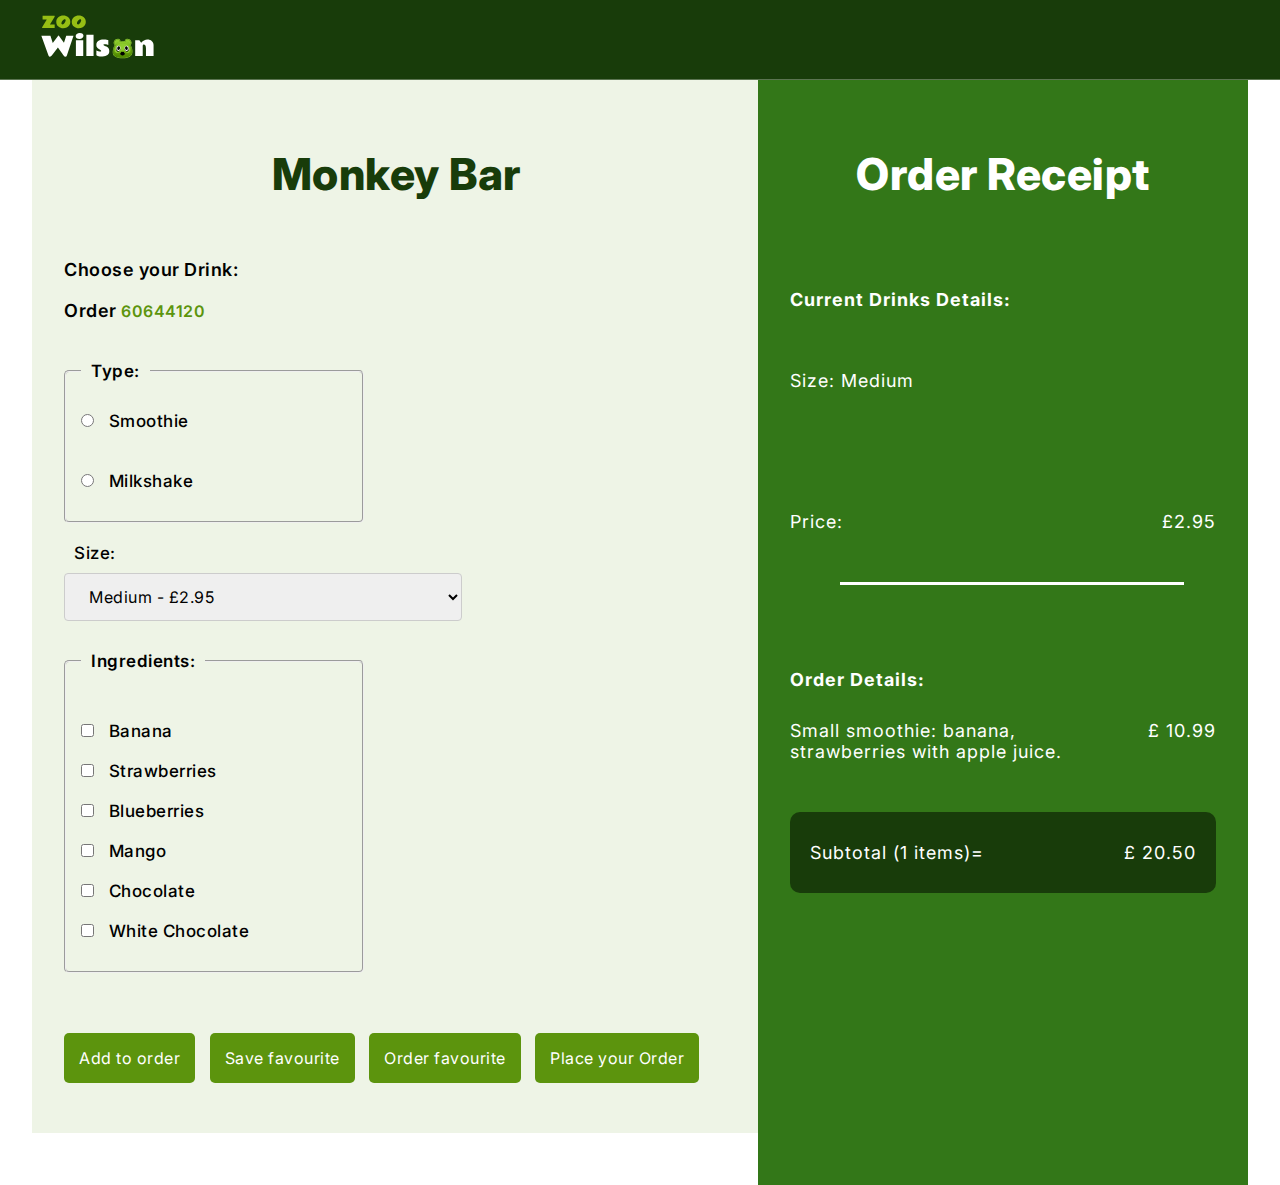
==== index.html @ 5777753d "changes" ====
<!DOCTYPE html>
<html lang="en">
<head>
    <meta charset="UTF-8">
    <meta http-equiv="X-UA-Compatible" content="IE=edge">
    <meta name="viewport" content="width=device-width, initial-scale=1.0">


    <!-- Primary Meta Tags -->
    <title>Monkey Bar | Single Web Application</title>
    <meta name="title" content="Monkey Bar | Single Web Application">
    <meta name="description" content="">

    <!-- Favicon -->
    <link rel="shortcut icon" type="image/png" href="./favicon.svg">

    <!-- Google Fonts -->
    <link rel="preconnect" href="https://fonts.googleapis.com">
    <link rel="preconnect" href="https://fonts.gstatic.com" crossorigin>
    <link href="https://fonts.googleapis.com/css2?family=Inter:wght@400;500;700&display=swap" rel="stylesheet">

    <!-- MAIN css -->
    <link rel="stylesheet" href="./css/style.css">

    <!-- HTML5 shiv and Respond.js support IE8 or Older for HTML5 elements and media queries -->
    <!--[if lt IE 9]>
	   <script src="https://oss.maxcdn.com/html5shiv/3.7.3/html5shiv.min.js"></script>
	   <script src="https://oss.maxcdn.com/respond/1.4.2/respond.min.js"></script>
    <![endif]-->

</head>
<body>
    <!-- Header-->
    <header id="m-header">
        <div class="container">
            <a href="index.html" class="logo" id="logo">
                <img src="./img/logo.svg" alt="Logo Wilson Zoo, designed by Rui Neto.">
            </a>
            <nav id="main-nav">
            </nav>
        </div>
    </header>

    <section class="monkey-bar">
        <div class="container">
            <section class="drink-selection">
                <h1>Monkey Bar</h1>
                <div class="inputs">
                    <p>Choose your Drink: </p>
                    <div class="main-form">
                        <form action="" method="get" id="myForm">
                            <p>Order <span id="idNumber">#</span></p> <!-- Give an id (automatic generated to a form)-->
                            <!-- Drink Type -->
                            <fieldset>
                                <legend>Type:</legend>
                                <p>
                                    <input type="radio" id="smoothie" name="drink" value="smoothie" required>
                                    <label for="smoothie">Smoothie</label>
                                </p>
                                <p>
                                    <input type="radio" id="milkshake" name="drink" value="milkshake">
                                    <label for="milkshake">Milkshake</label>
                                </p>
                                
                            </fieldset>
                            <!-- Size -->
                            <label for="size" required>Size:</label> <br/>
                            <select id="size" name="size">
                                <option value="small">Small - £2.45</option>
                                <option value="medium" selected>Medium - £2.95</option> <!-- defaul option -->
                                <option value="large">Large - £3.45</option>
                            </select>
                            <br/>
                            <!-- Ingredients -->
                                <fieldset>
                                    <legend>Ingredients:</legend>
                                    <p>
                                        <div class="form-group">
                                            <input type="checkbox" id="banana" name="ingredients" value="banana">
                                            <label for="banana">Banana</label> <br/>
                                            <input type="checkbox" id="strawberries" name="ingredients" value="strawberries">
                                            <label for="strawberries">Strawberries</label><br/>
                                            <input type="checkbox" id="blueberries" name="ingredients" value="blueberries">
                                            <label for="blueberries">Blueberries</label><br/>
                                            <input type="checkbox" id="mango" name="ingredients" value="mango">
                                            <label for="mango">Mango</label><br/>
                                            <input type="checkbox" id="chocolate" name="ingredients" value="chocolate">
                                            <label for="chocolate">Chocolate</label><br/>
                                            <input type="checkbox" id="white-chocolate" name="ingredients" value="white-chocolate">
                                            <label for="white-chocolate">White Chocolate</label>
                                        </div>
                                    </p>
                                </fieldset>
                                
                            <div id="juice-bases">
                                <!-- Bases for smoothie -->
                                <label for="base-smoothie">Juice Bases:</label> <br/>
                                <select id="base-smoothie" name="base-smoothie" required>
                                    <option value="orange">Orange Juice</option>
                                    <option value="apple" selected>Apple Juice</option> <!-- defaul option -->
                                </select>
                                <br/>
                            </div>
                            <!-- Bases for milkshake -->
                            <div id="milk-bases">
                                <label for="base-milkshake">Milk Bases:</label> <br/>
                                <select id="base-milkshake" name="base-milkshake" required>
                                    <option value="whole-milk">Whole Milk</option>
                                    <option value="semi-skimmed-milk" selected>Semi Skimmed Milk</option> <!-- defaul option -->
                                    <option value="coconut-milk">Coconut Milk</option>
                                    <option value="oat-milk">Oat Milk</option>
                                </select>
                            </div>
                            <br/>
                            <!-- Extra options for milkshake -->
                            <div id="extra-options">
                                <fieldset>
                                    <legend>Extra Options (£0.50 each):</legend>
                                    <input type="checkbox" id="chocolate-sprinkles" name="extra" value="chocolate-sprinkles">
                                    <label for="chocolate-sprinkles">Chocolate Sprinkles</label> <br/>
                                    <input type="checkbox" id="marshmallows" name="extra" value="marshmallows">
                                    <label for="marshmallows">Marshmallows</label> <br/>
                                    <input type="checkbox" id="cream" name="extra" value="cream">
                                    <label for="cream">Cream</label> <br/>
                                    <input type="checkbox" id="malt" name="extra" value="malt">
                                    <label for="malt">Malt</label> <br/>
                                </fieldset>
                            </div>
                            
                            <br/>
                            <div class="buttons">
                                <!-- Buttons -->
                                <input type="submit" value="Add to order" id="add-order" name="add-order">
                                <input type="submit" value="Save favourite" id="save-favourite" name="save-favourite">
                                <input type="submit" value="Order favourite" id="order-favourite" name="order-favourite">
                                <input id="place-order" type="submit" value="Place your Order"></input> <!-- Button to place the order (full details)-->
                            </div>
                            
                        </form>
                    </div>
                </div>
            </section>
            <section class="order-selection">
                <h2>Order Receipt</h2>
                <p class="b">Current Drinks Details: </p>
                <div class="output-area">
                    <!-- Each characterist about the drink selected -->
                    <p id="drink-type"></p>
                    <p id="drink-size"></p>
                    <p id="drink-ingredients"></p>
                    <p id="drink-base"></p>
                    <p id="drink-extra"></p>
                    <div class="current-price">
                        <p>Price: </p>
                        <p id="current-drink-price"></p> <!-- display current drink price -->
                    </div>
                    <img src="./img/line.png" alt="line">
                    <!-- Order Details -->
                    <div> 
                        <p class="b">Order Details: </p>
                        <div class="order-status">
                            <p id="order-details">Small smoothie: banana, strawberries with apple juice.</p> <!-- ordem 1 - item details -->
                            <p id="item-price">£ 10.99</p> <!-- ordem 1 - item price-->
                        </div>
                    </div>
                    <!-- Prices Details -->
                    <div class="prices">
                        <p>Subtotal (1 items)= </p><!-- display quantity of items added to order -->
                        <p id="subtotal-price">£ 20.50</p><!-- Display subtotal price -->
                    </div>
                    <div class="final-message">
                        <p id="final-message"></p> <!-- Display message from btnPlaceOrder -->
                    </div>
                </div>
            </section>
        </div>
    </section>

    
    <script language="JavaScript" type="text/javascript" src="./js/main.js"></script>
</body>
</html>
---- css/style.css ----
*{
    margin: 0;
    padding: 0;
    list-style: none;
    text-decoration: none;
    outline: none;
    box-sizing: border-box;
    font-family: 'Inter', sans-serif;
    font-size: 1.6rem;
    letter-spacing: 0.5px;
}
html,
body{
    font-size: 62.5%;
    overflow-x: hidden; /* no scroll barra lateral x eixo */
    scroll-behavior: smooth;
    @media screen and (max-width: 991px){
        font-size: 62.5%;
    }
}
img{
    max-width: 100%;
    max-height: 70rem;
    display: inline-block;
    overflow: hidden;
    transition: all 0.3s;
}
button{
    background-color: transparent;
    cursor: pointer;
}
a{
    cursor: pointer;
}
:root{
    --primary-color: #7BCC00;
    --secondary-color: #88B300;
    --text-dark: #183C0A;
    --brand-yellow: #FFC800;
    --text-light: #5c940d;
    --bg-light: rgba(92, 148, 13, 0.1);
    --white-blur: rgba(255, 255, 255, 0.1);
    --grey-600: #33303E;
    --grey-500: #4E4B59;
    --grey-400: #5F5C6B;
    --grey-300: #7A7786;
    --grey-200: #C6C5CE;
    --grey-100: #F1F0F5;
    --white: #FFFFFF;
}
.container{
    width: 100%;
    max-width: 124.6rem;
    padding: 0px 1.5rem;
    margin: 0 auto;
}

header{
    top: 0;
    left: 0;
    width: 100%;
    height: 8rem;
    position: relative;
    background-color: var(--text-dark);
    display: flex;
    z-index: 10000;
    transition: all 0.3s;
    border-bottom: 1px solid rgba(255, 255, 255, 0.29);
}
header .container{
    display: flex;
    flex-direction: row;
    align-items: center; /* vertical */
    justify-content: space-between; /* horizontal (only works with width on element father) */
}
header .container nav{
    display: flex;
    align-items: center;
}

/* ===  Drink Form === */
.monkey-bar{
    width: 100%;
}
 .monkey-bar .container{
    display: flex;
    flex-direction: row;
    justify-content: space-between;
    align-items: flex-start;
}
.monkey-bar .container .drink-selection{
    width: 100%;
    max-width: 76.8rem;
    background-color: var(--bg-light);
    padding: 7rem 3rem 5rem 3.2rem;
}
.monkey-bar .container .drink-selection h1{
    text-align: center;
    font-family: 'Inter', sans-serif;
    font-weight: 800;
    font-size: 44px;
    line-height: 112%;
    color: var(--text-dark);
    padding-bottom: 6rem;
}
.inputs p{
    padding-bottom: 2rem;
    font-weight: 600;
    font-size: 18px;
}
span{
    color: var(--text-light);
}
.inputs fieldset{
    padding: 10px;
    width: 100%;
    max-width: 300px;
    border-radius: 5px;
    padding-left: 15px;
}
.inputs fieldset legend{
    font-weight: 600;
    font-size: 17px;
}
.inputs fieldset label{
    padding-left: 10px;
}


input[type=text], select, option {
    width: 60%;
    padding: 12px 20px;
    margin: 10px 0;
    display: inline-block;
    border: 1px solid #ccc;
    border-radius: 4px;
    box-sizing: border-box;
    cursor: pointer;
}
fieldset{
    margin-top: 20px;
    letter-spacing: 1px;
}
legend{
    padding: 0px 10px;
}
label{
    display: inline-block;
    font-weight: 500;
    margin-top: 20px;
    cursor: pointer;
    font-size: 17px; 
    padding-left: 10px;
}
div .buttons input{
    padding: 15px;
    margin-top: 20px;
    margin-right: 10px;
    background-color: var(--text-light);
    border: none;
    border-radius: 5px;
    text-decoration: none;
    color: white;
    transition: all 0.3s;
    cursor: pointer;
}
div .buttons input:hover{
    background-color: var(--text-dark);
}
.monkey-bar .container .order-selection{
    width: 100%;
    max-width: 49rem;
    background-color: #1e6900e7;
    padding: 7rem 3.2rem 10rem 3.2rem;
    height: 110.5rem;
}
.monkey-bar .container .order-selection{
    color: white;
    font-weight: 400;
    letter-spacing: 1px;
}
.monkey-bar .container .order-selection h2{
    text-align: center;
    font-family: 'Inter', sans-serif;
    font-weight: 800;
    font-size: 44px;
    line-height: 112%;
    color: white;
    padding-bottom: 6rem;
}
.monkey-bar .container .order-selection p{
    font-size: 18px;
    font-weight: 400;
    font-family: 'Inter', sans-serif;
    padding-top: 30px;
    letter-spacing: 1px;
}
.current-price{
    display: flex;
    flex-direction: row;
    align-items: flex-start;
    justify-content: space-between;
}
.b{
    font-weight: 700 !important;
}
.output-area img{
    padding-left: 50px;
    padding-top: 50px;
    padding-bottom: 50px;
}
.output-area .order-status{
    display: flex;
    align-items: flex-start;
    justify-content: space-between;
}
.output-area .order-status p#order-details{
    width: 100%;
    max-width: 70%;
}
.prices{
    background-color:#183C0A;
    padding: 0;
    margin-top: 50px;
    border-radius: 10px;
    padding: 0px 20px 30px 20px;
    display: flex;
    justify-content: space-between;
}
.place-order{
    margin-top: 30px;
    display: flex;
    align-items: center;
    justify-content: center;
}
.place-order button{
    background-color: white;
    padding: 20px 40px 20px 40px;
    border-radius: 5px;
    color: #183C0A;
    font-weight: 600;
    transition: all 0.3s;
}
.place-order button:hover{
    background-color: rgba(255, 255, 255, 0.836);
}
.final-message{
    margin-top: 20px;
    text-align: center;
    display: flex;
    align-items: center;
    justify-content: center;
    padding: 0px 20px;
}
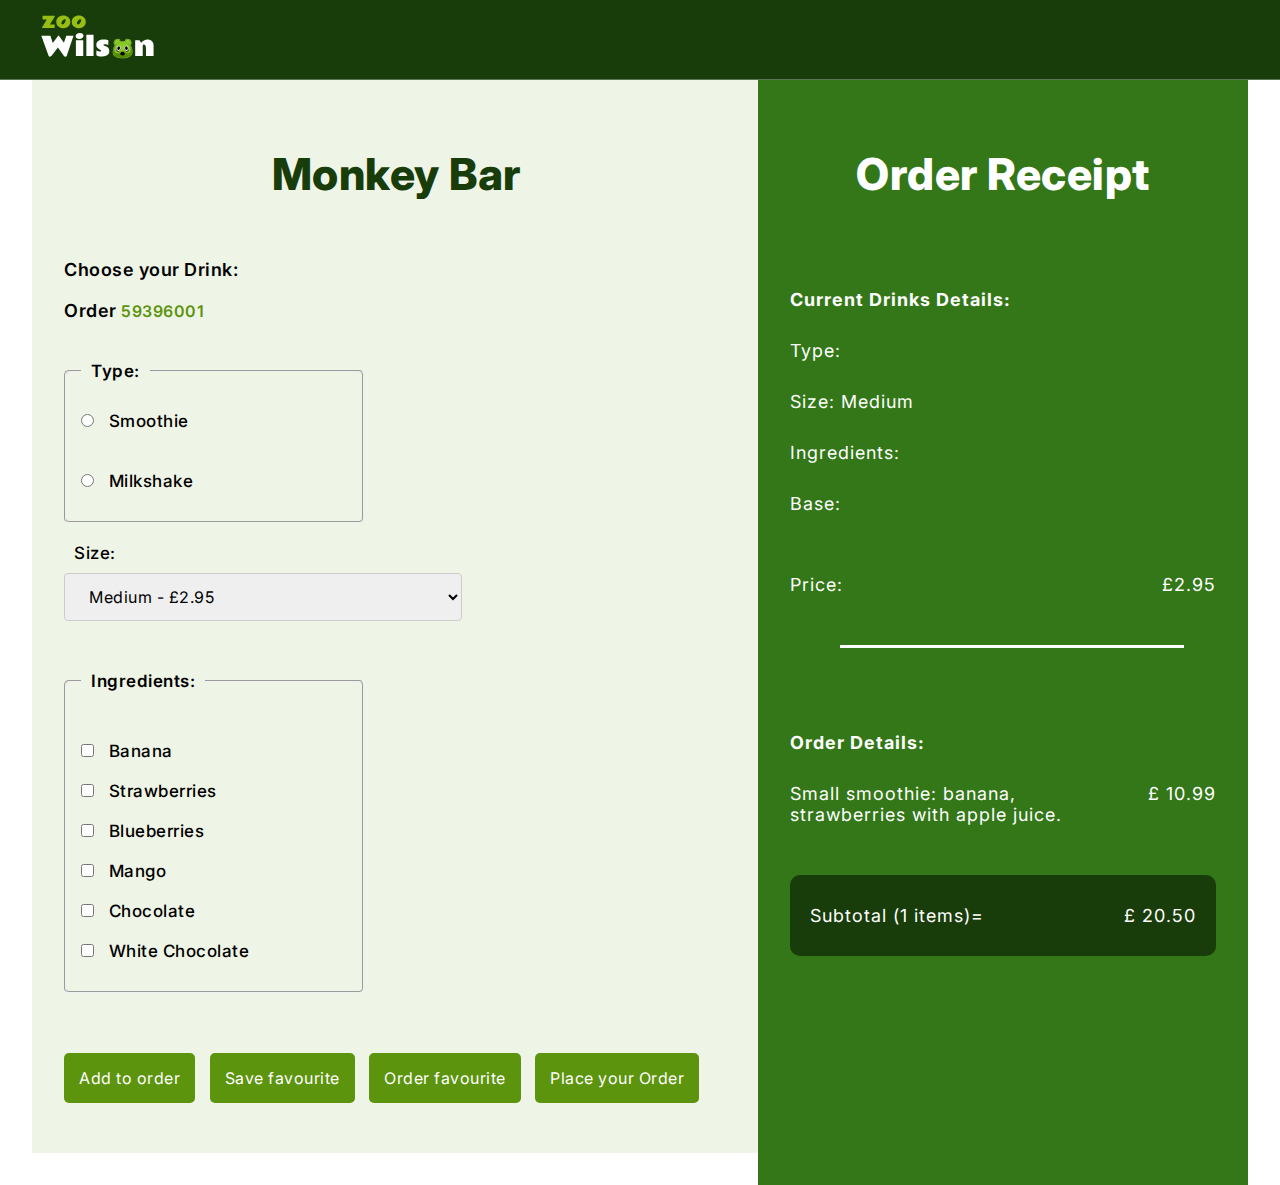
==== commit 106727d6: "structure changes" ====
--- a/index.html
+++ b/index.html
@@ -61,7 +61,6 @@
                                     <input type="radio" id="milkshake" name="drink" value="milkshake">
                                     <label for="milkshake">Milkshake</label>
                                 </p>
-                                
                             </fieldset>
                             <!-- Size -->
                             <label for="size" required>Size:</label> <br/>
@@ -71,27 +70,7 @@
                                 <option value="large">Large - £3.45</option>
                             </select>
                             <br/>
-                            <!-- Ingredients -->
-                                <fieldset>
-                                    <legend>Ingredients:</legend>
-                                    <p>
-                                        <div class="form-group">
-                                            <input type="checkbox" id="banana" name="ingredients" value="banana">
-                                            <label for="banana">Banana</label> <br/>
-                                            <input type="checkbox" id="strawberries" name="ingredients" value="strawberries">
-                                            <label for="strawberries">Strawberries</label><br/>
-                                            <input type="checkbox" id="blueberries" name="ingredients" value="blueberries">
-                                            <label for="blueberries">Blueberries</label><br/>
-                                            <input type="checkbox" id="mango" name="ingredients" value="mango">
-                                            <label for="mango">Mango</label><br/>
-                                            <input type="checkbox" id="chocolate" name="ingredients" value="chocolate">
-                                            <label for="chocolate">Chocolate</label><br/>
-                                            <input type="checkbox" id="white-chocolate" name="ingredients" value="white-chocolate">
-                                            <label for="white-chocolate">White Chocolate</label>
-                                        </div>
-                                    </p>
-                                </fieldset>
-                                
+                            <!-- Juice Bases-->
                             <div id="juice-bases">
                                 <!-- Bases for smoothie -->
                                 <label for="base-smoothie">Juice Bases:</label> <br/>
@@ -112,6 +91,27 @@
                                 </select>
                             </div>
                             <br/>
+                            <!-- Ingredients -->
+                            <fieldset>
+                                    <legend>Ingredients:</legend>
+                                    <p>
+                                        <div class="form-group">
+                                            <input type="checkbox" id="banana" name="ingredients" value="banana">
+                                            <label for="banana">Banana</label> <br/>
+                                            <input type="checkbox" id="strawberries" name="ingredients" value="strawberries">
+                                            <label for="strawberries">Strawberries</label><br/>
+                                            <input type="checkbox" id="blueberries" name="ingredients" value="blueberries">
+                                            <label for="blueberries">Blueberries</label><br/>
+                                            <input type="checkbox" id="mango" name="ingredients" value="mango">
+                                            <label for="mango">Mango</label><br/>
+                                            <input type="checkbox" id="chocolate" name="ingredients" value="chocolate">
+                                            <label for="chocolate">Chocolate</label><br/>
+                                            <input type="checkbox" id="white-chocolate" name="ingredients" value="white-chocolate">
+                                            <label for="white-chocolate">White Chocolate</label>
+                                        </div>
+                                    </p>
+                            </fieldset>
+                            <br/>
                             <!-- Extra options for milkshake -->
                             <div id="extra-options">
                                 <fieldset>
@@ -130,10 +130,10 @@
                             <br/>
                             <div class="buttons">
                                 <!-- Buttons -->
-                                <input type="submit" value="Add to order" id="add-order" name="add-order">
-                                <input type="submit" value="Save favourite" id="save-favourite" name="save-favourite">
-                                <input type="submit" value="Order favourite" id="order-favourite" name="order-favourite">
-                                <input id="place-order" type="submit" value="Place your Order"></input> <!-- Button to place the order (full details)-->
+                                <button type="submit" id="add-order" name="add-order">Add to order</button>
+                                <button type="submit" id="save-favourite" name="save-favourite">Save favourite</button>
+                                <button type="submit" id="order-favourite" name="order-favourite">Order favourite</button>
+                                <button type="submit" id="place-order"  name="place-order">Place your Order</button>
                             </div>
                             
                         </form>
@@ -155,7 +155,7 @@
                         <p id="current-drink-price"></p> <!-- display current drink price -->
                     </div>
                     <img src="./img/line.png" alt="line">
-                    <!-- Order Details -->
+                    <!-- *** Order Details *** -->
                     <div> 
                         <p class="b">Order Details: </p>
                         <div class="order-status">
--- a/css/style.css
+++ b/css/style.css
@@ -25,10 +25,7 @@
     overflow: hidden;
     transition: all 0.3s;
 }
-button{
-    background-color: transparent;
-    cursor: pointer;
-}
+
 a{
     cursor: pointer;
 }
@@ -54,7 +51,6 @@
     padding: 0px 1.5rem;
     margin: 0 auto;
 }
-
 header{
     top: 0;
     left: 0;
@@ -125,7 +121,6 @@
 .inputs fieldset label{
     padding-left: 10px;
 }
-
 
 input[type=text], select, option {
     width: 60%;
@@ -152,7 +147,7 @@
     font-size: 17px; 
     padding-left: 10px;
 }
-div .buttons input{
+div .buttons button{
     padding: 15px;
     margin-top: 20px;
     margin-right: 10px;
@@ -164,8 +159,12 @@
     transition: all 0.3s;
     cursor: pointer;
 }
-div .buttons input:hover{
+div .buttons button:hover{
     background-color: var(--text-dark);
+}
+button:disabled{
+    cursor: not-allowed !important;
+    opacity: 0.3;
 }
 .monkey-bar .container .order-selection{
     width: 100%;
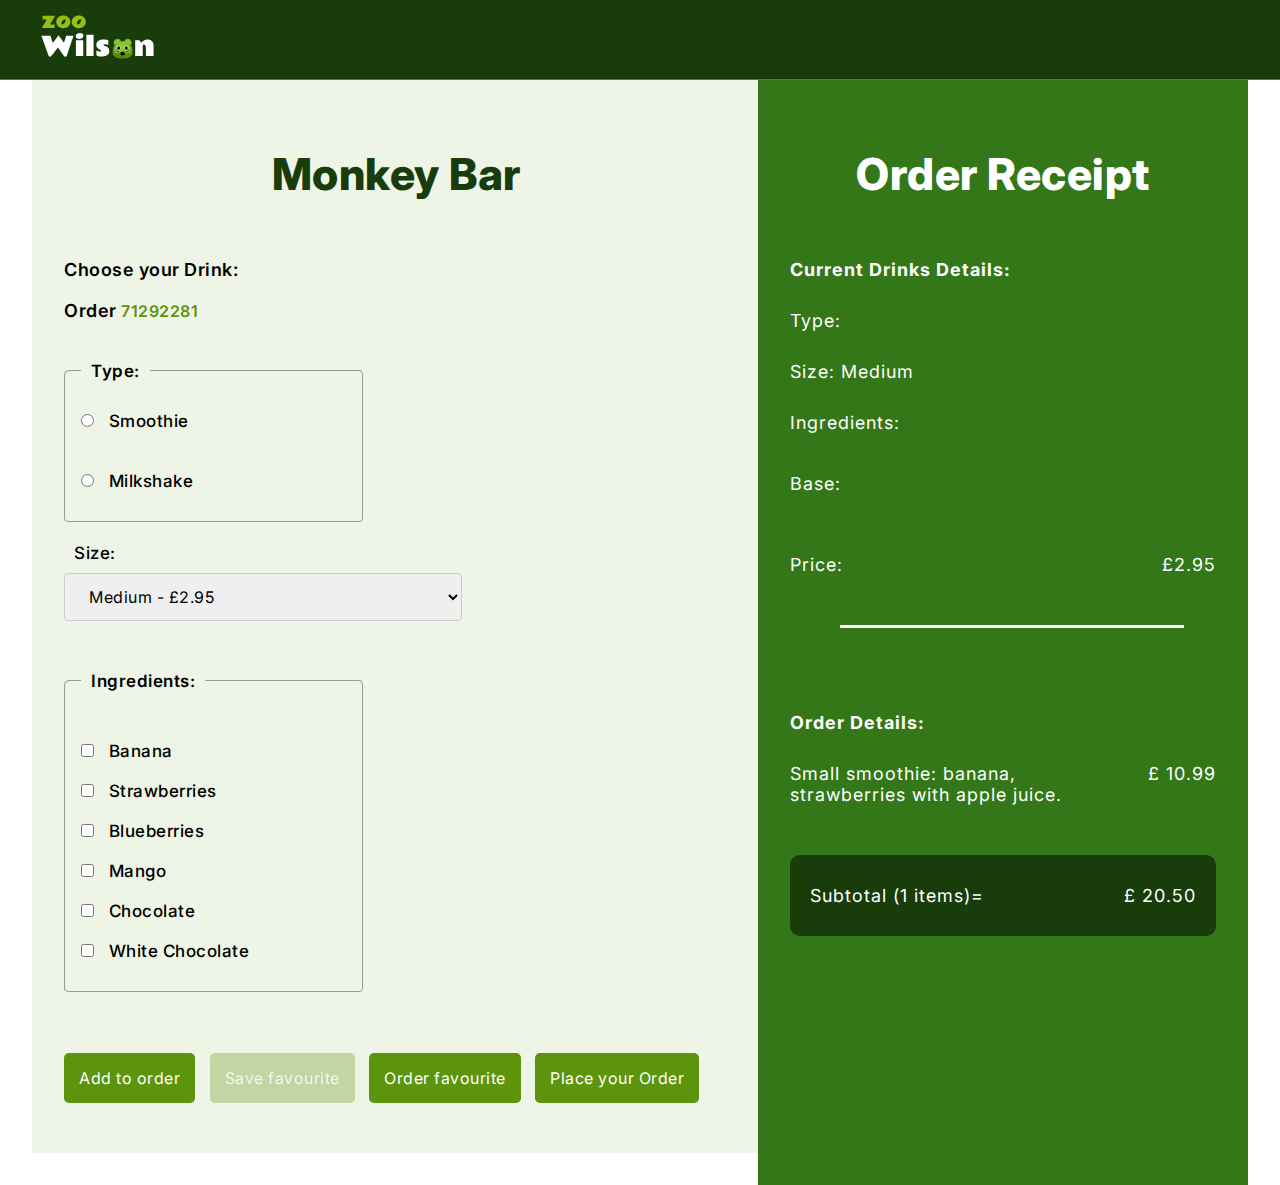
==== commit dcc54e58: "check ingredients done" ====
--- a/index.html
+++ b/index.html
@@ -48,7 +48,7 @@
                 <div class="inputs">
                     <p>Choose your Drink: </p>
                     <div class="main-form">
-                        <form action="" method="get" id="myForm">
+                        <form action="" id="myForm">
                             <p>Order <span id="idNumber">#</span></p> <!-- Give an id (automatic generated to a form)-->
                             <!-- Drink Type -->
                             <fieldset>
@@ -96,18 +96,32 @@
                                     <legend>Ingredients:</legend>
                                     <p>
                                         <div class="form-group">
-                                            <input type="checkbox" id="banana" name="ingredients" value="banana">
-                                            <label for="banana">Banana</label> <br/>
-                                            <input type="checkbox" id="strawberries" name="ingredients" value="strawberries">
-                                            <label for="strawberries">Strawberries</label><br/>
-                                            <input type="checkbox" id="blueberries" name="ingredients" value="blueberries">
-                                            <label for="blueberries">Blueberries</label><br/>
-                                            <input type="checkbox" id="mango" name="ingredients" value="mango">
-                                            <label for="mango">Mango</label><br/>
-                                            <input type="checkbox" id="chocolate" name="ingredients" value="chocolate">
-                                            <label for="chocolate">Chocolate</label><br/>
-                                            <input type="checkbox" id="white-chocolate" name="ingredients" value="white-chocolate">
-                                            <label for="white-chocolate">White Chocolate</label>
+                                            <ul>
+                                                <li>
+                                                    <input type="checkbox" id="banana" name="ingredients" value="banana">
+                                                    <label for="banana">Banana</label> <br/>
+                                                </li>
+                                                <li>
+                                                    <input type="checkbox" id="strawberries" name="ingredients" value="strawberries">
+                                                    <label for="strawberries">Strawberries</label><br/>
+                                                </li>
+                                                <li>
+                                                    <input type="checkbox" id="blueberries" name="ingredients" value="blueberries">
+                                                    <label for="blueberries">Blueberries</label><br/>
+                                                </li>
+                                                <li>
+                                                    <input type="checkbox" id="mango" name="ingredients" value="mango">
+                                                    <label for="mango">Mango</label><br/>
+                                                </li>
+                                                <li>
+                                                    <input type="checkbox" id="chocolate" name="ingredients" value="chocolate">
+                                                    <label for="chocolate">Chocolate</label><br/>
+                                                </li>
+                                                <li>
+                                                    <input type="checkbox" id="white-chocolate" name="ingredients" value="white-chocolate">
+                                                    <label for="white-chocolate">White Chocolate</label>
+                                                </li>
+                                            </ul>
                                         </div>
                                     </p>
                             </fieldset>
@@ -147,7 +161,8 @@
                     <!-- Each characterist about the drink selected -->
                     <p id="drink-type"></p>
                     <p id="drink-size"></p>
-                    <p id="drink-ingredients"></p>
+                    <p id="ingriedients-title">Ingredients: </p>
+                    <p id="drink-ingredients" style="padding-top: 10px;"></p>
                     <p id="drink-base"></p>
                     <p id="drink-extra"></p>
                     <div class="current-price">
--- a/css/style.css
+++ b/css/style.css
@@ -185,7 +185,7 @@
     font-size: 44px;
     line-height: 112%;
     color: white;
-    padding-bottom: 6rem;
+    padding-bottom: 3rem;
 }
 .monkey-bar .container .order-selection p{
     font-size: 18px;
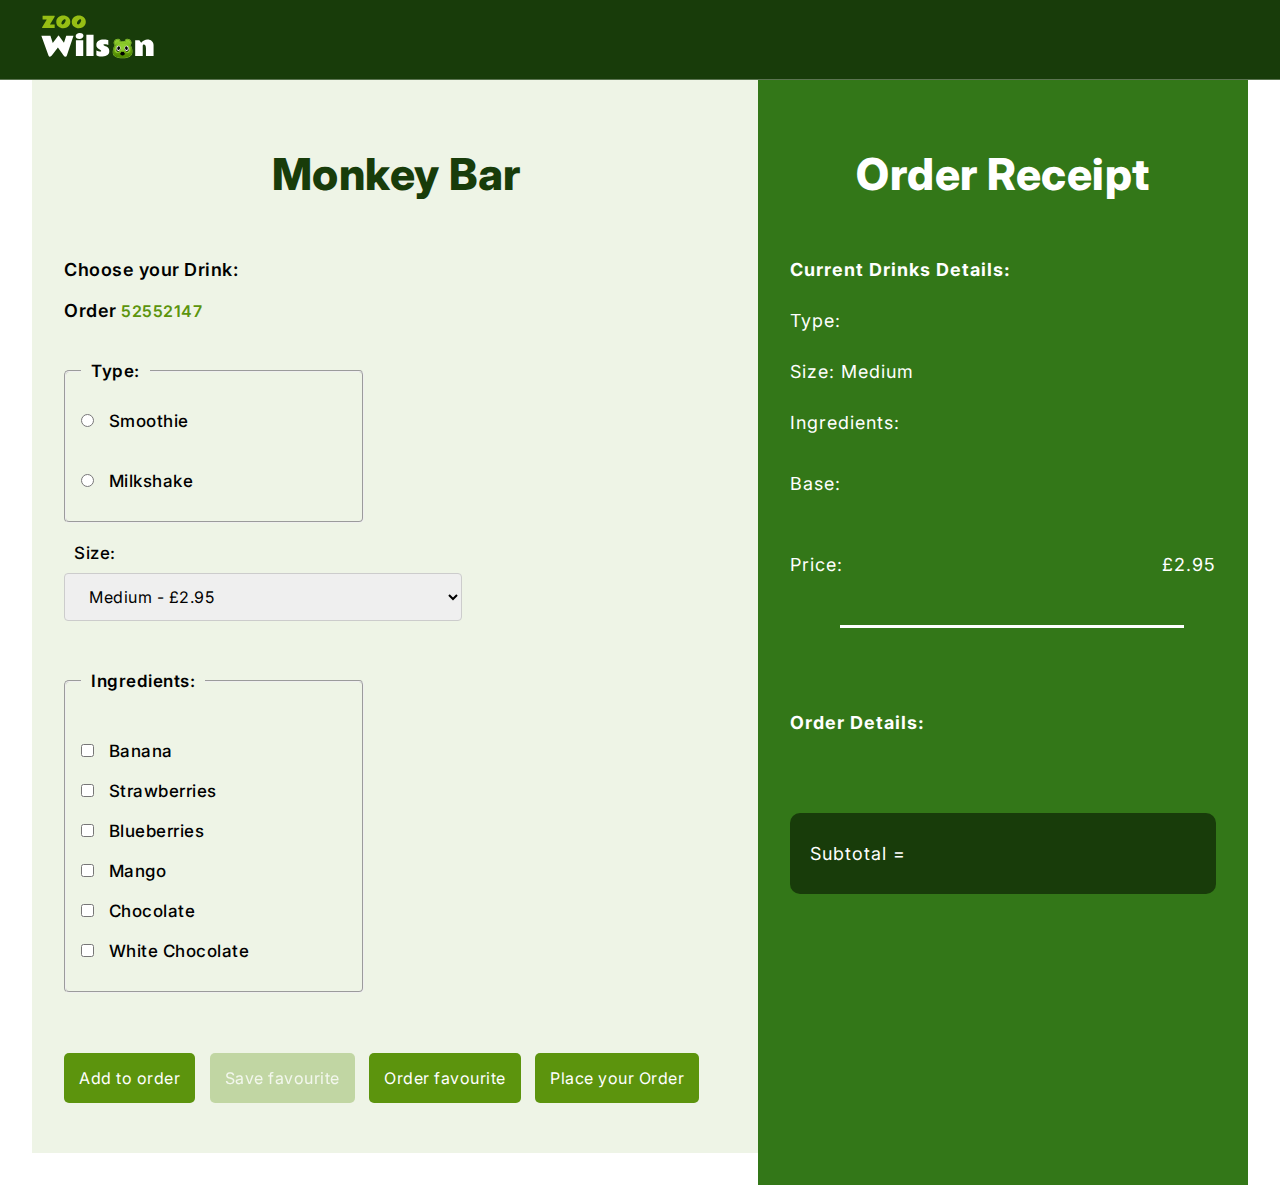
==== commit c8b24645: "final changes" ====
--- a/index.html
+++ b/index.html
@@ -98,27 +98,27 @@
                                         <div class="form-group">
                                             <ul>
                                                 <li>
-                                                    <input type="checkbox" id="banana" name="ingredients" value="banana">
+                                                    <input type="checkbox" id="banana" name="ingredients" value="Banana">
                                                     <label for="banana">Banana</label> <br/>
                                                 </li>
                                                 <li>
-                                                    <input type="checkbox" id="strawberries" name="ingredients" value="strawberries">
+                                                    <input type="checkbox" id="strawberries" name="ingredients" value="Strawberries">
                                                     <label for="strawberries">Strawberries</label><br/>
                                                 </li>
                                                 <li>
-                                                    <input type="checkbox" id="blueberries" name="ingredients" value="blueberries">
+                                                    <input type="checkbox" id="blueberries" name="ingredients" value="Blueberries">
                                                     <label for="blueberries">Blueberries</label><br/>
                                                 </li>
                                                 <li>
-                                                    <input type="checkbox" id="mango" name="ingredients" value="mango">
+                                                    <input type="checkbox" id="mango" name="ingredients" value="Mango">
                                                     <label for="mango">Mango</label><br/>
                                                 </li>
                                                 <li>
-                                                    <input type="checkbox" id="chocolate" name="ingredients" value="chocolate">
+                                                    <input type="checkbox" id="chocolate" name="ingredients" value="Chocolate">
                                                     <label for="chocolate">Chocolate</label><br/>
                                                 </li>
                                                 <li>
-                                                    <input type="checkbox" id="white-chocolate" name="ingredients" value="white-chocolate">
+                                                    <input type="checkbox" id="white-chocolate" name="ingredients" value="White-chocolate">
                                                     <label for="white-chocolate">White Chocolate</label>
                                                 </li>
                                             </ul>
@@ -162,7 +162,9 @@
                     <p id="drink-type"></p>
                     <p id="drink-size"></p>
                     <p id="ingriedients-title">Ingredients: </p>
-                    <p id="drink-ingredients" style="padding-top: 10px;"></p>
+                    <p id="drink-ingredients" style="padding-top: 10px;">
+                    
+                    </p>
                     <p id="drink-base"></p>
                     <p id="drink-extra"></p>
                     <div class="current-price">
@@ -174,14 +176,14 @@
                     <div> 
                         <p class="b">Order Details: </p>
                         <div class="order-status">
-                            <p id="order-details">Small smoothie: banana, strawberries with apple juice.</p> <!-- ordem 1 - item details -->
-                            <p id="item-price">£ 10.99</p> <!-- ordem 1 - item price-->
+                            <p id="order-details"></p> <!-- ordem 1 - item details -->
+                            <p id="item-price"></p> <!-- ordem 1 - item price-->
                         </div>
                     </div>
                     <!-- Prices Details -->
                     <div class="prices">
-                        <p>Subtotal (1 items)= </p><!-- display quantity of items added to order -->
-                        <p id="subtotal-price">£ 20.50</p><!-- Display subtotal price -->
+                        <p>Subtotal = </p><!-- display quantity of items added to order -->
+                        <p id="subtotal-price"></p><!-- Display subtotal price -->
                     </div>
                     <div class="final-message">
                         <p id="final-message"></p> <!-- Display message from btnPlaceOrder -->
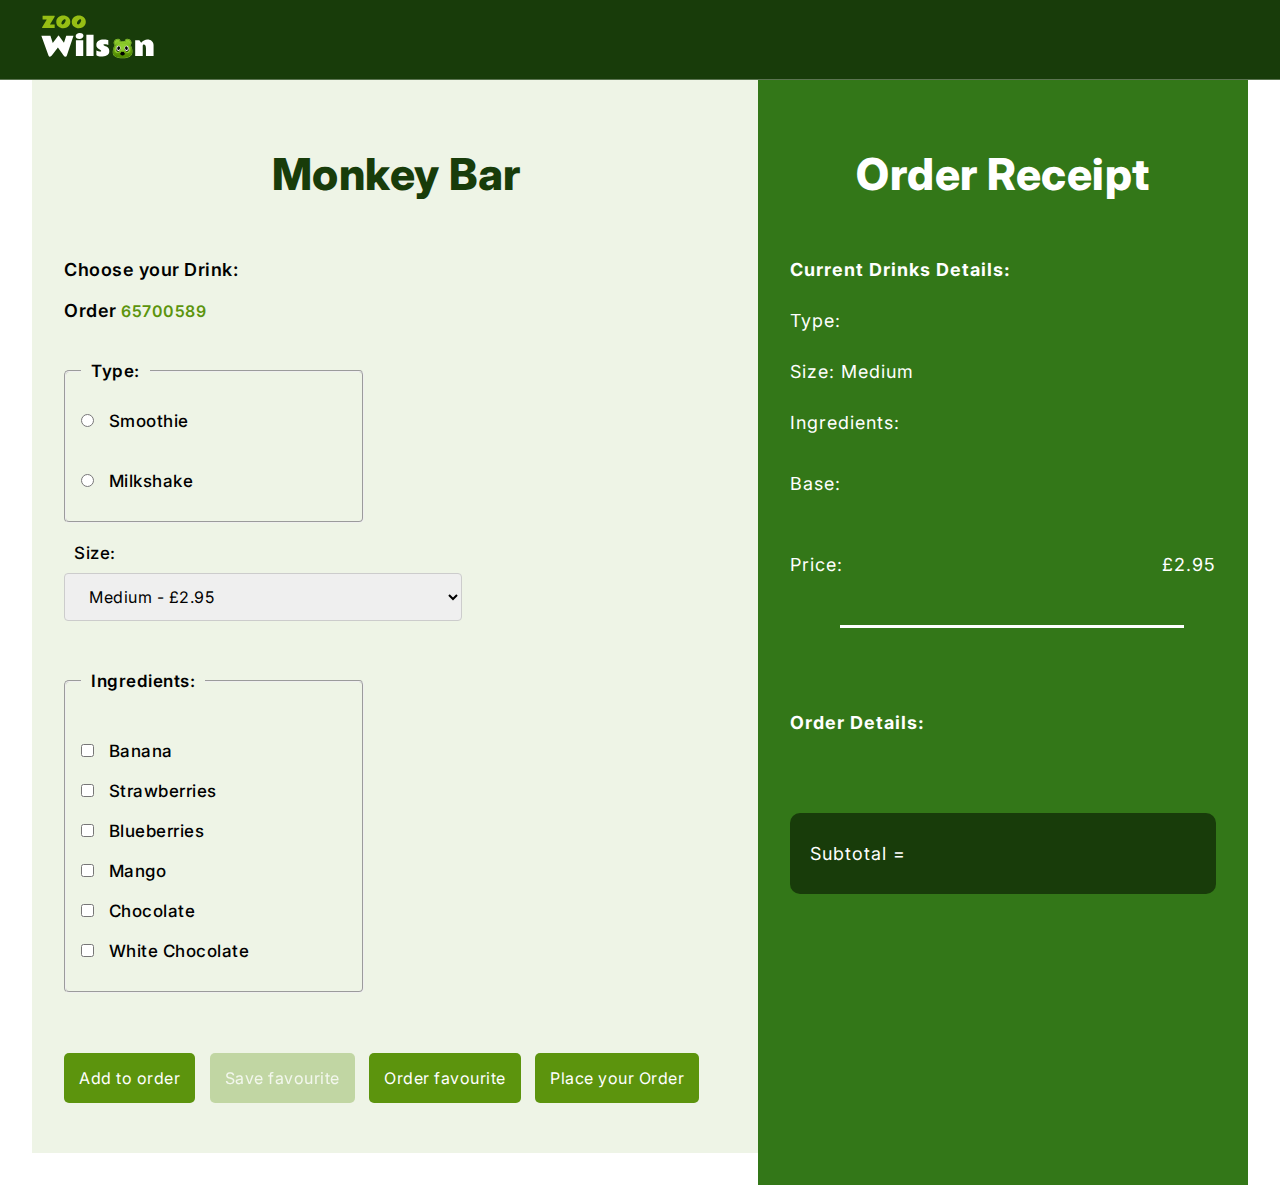
==== commit 8ec569fd: "output of current drink done" ====
--- a/index.html
+++ b/index.html
@@ -130,13 +130,13 @@
                             <div id="extra-options">
                                 <fieldset>
                                     <legend>Extra Options (£0.50 each):</legend>
-                                    <input type="checkbox" id="chocolate-sprinkles" name="extra" value="chocolate-sprinkles">
+                                    <input type="checkbox" id="chocolate-sprinkles" name="extra" value="Chocolate-Sprinkles">
                                     <label for="chocolate-sprinkles">Chocolate Sprinkles</label> <br/>
-                                    <input type="checkbox" id="marshmallows" name="extra" value="marshmallows">
+                                    <input type="checkbox" id="marshmallows" name="extra" value="Marshmallows">
                                     <label for="marshmallows">Marshmallows</label> <br/>
-                                    <input type="checkbox" id="cream" name="extra" value="cream">
+                                    <input type="checkbox" id="cream" name="extra" value="Cream">
                                     <label for="cream">Cream</label> <br/>
-                                    <input type="checkbox" id="malt" name="extra" value="malt">
+                                    <input type="checkbox" id="malt" name="extra" value="Malt">
                                     <label for="malt">Malt</label> <br/>
                                 </fieldset>
                             </div>
@@ -159,14 +159,22 @@
                 <p class="b">Current Drinks Details: </p>
                 <div class="output-area">
                     <!-- Each characterist about the drink selected -->
-                    <p id="drink-type"></p>
-                    <p id="drink-size"></p>
-                    <p id="ingriedients-title">Ingredients: </p>
+                    <p id="drink-type">
+
+                    </p>
+                    <p id="drink-size">
+
+                    </p>
+                    <p>Ingredients: </p>
                     <p id="drink-ingredients" style="padding-top: 10px;">
                     
                     </p>
-                    <p id="drink-base"></p>
-                    <p id="drink-extra"></p>
+                    <p id="drink-base">
+
+                    </p>
+                    <p id="drink-extra">
+
+                    </p>
                     <div class="current-price">
                         <p>Price: </p>
                         <p id="current-drink-price"></p> <!-- display current drink price -->
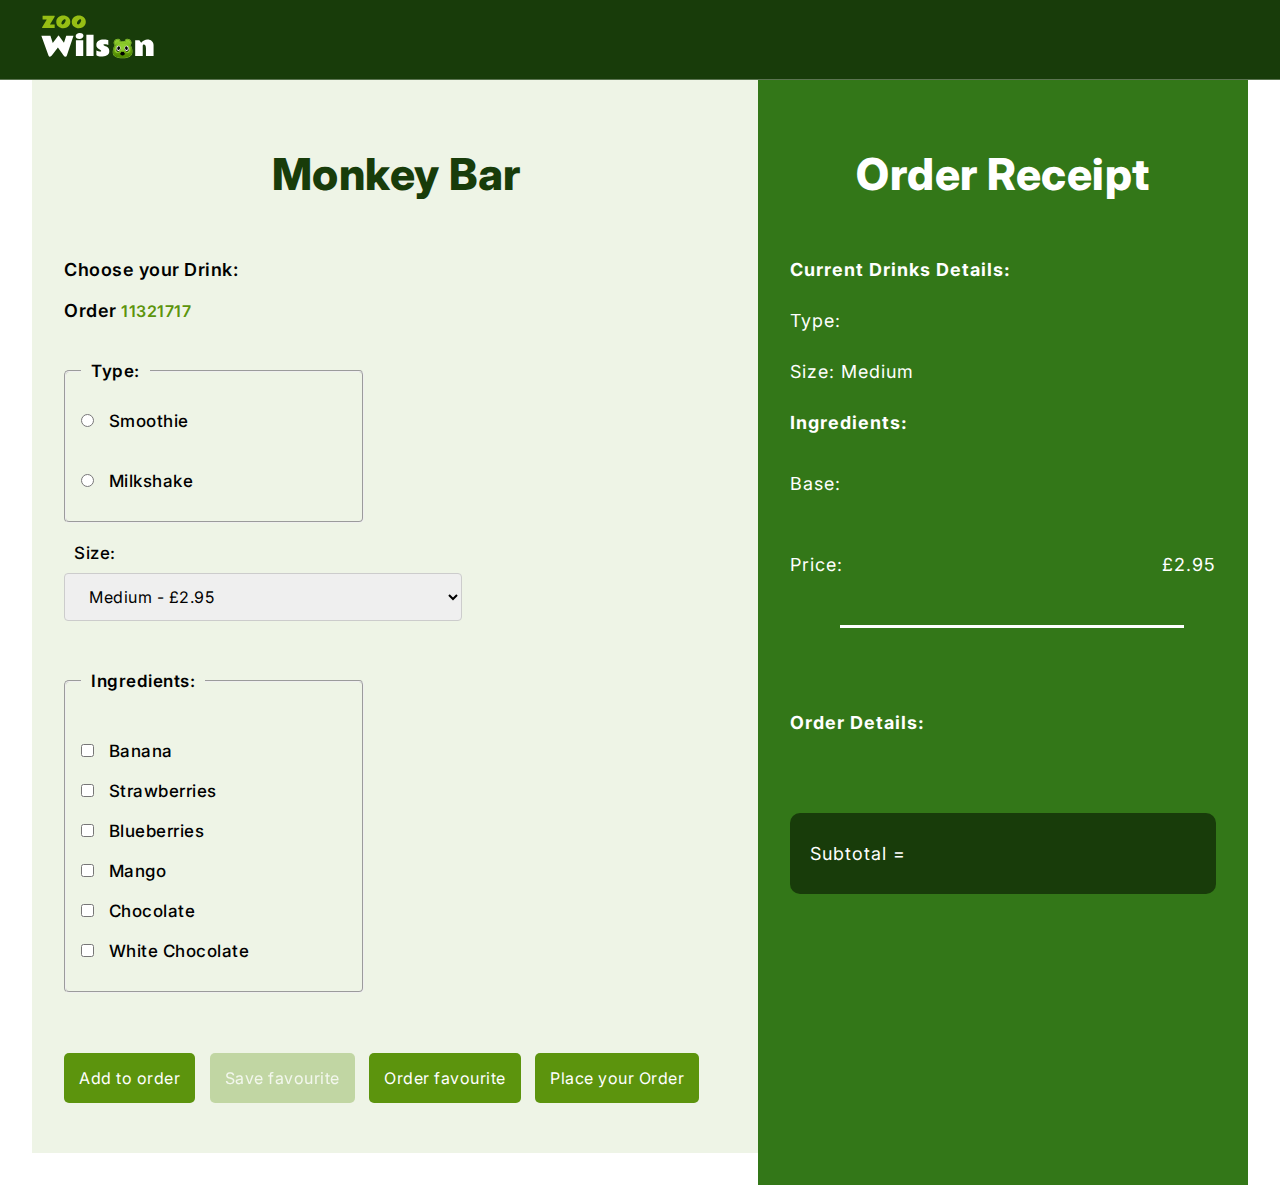
==== commit af14cf14: "convert to string" ====
--- a/index.html
+++ b/index.html
@@ -165,7 +165,7 @@
                     <p id="drink-size">
 
                     </p>
-                    <p>Ingredients: </p>
+                    <p style="font-weight: bold;">Ingredients: </p>
                     <p id="drink-ingredients" style="padding-top: 10px;">
                     
                     </p>
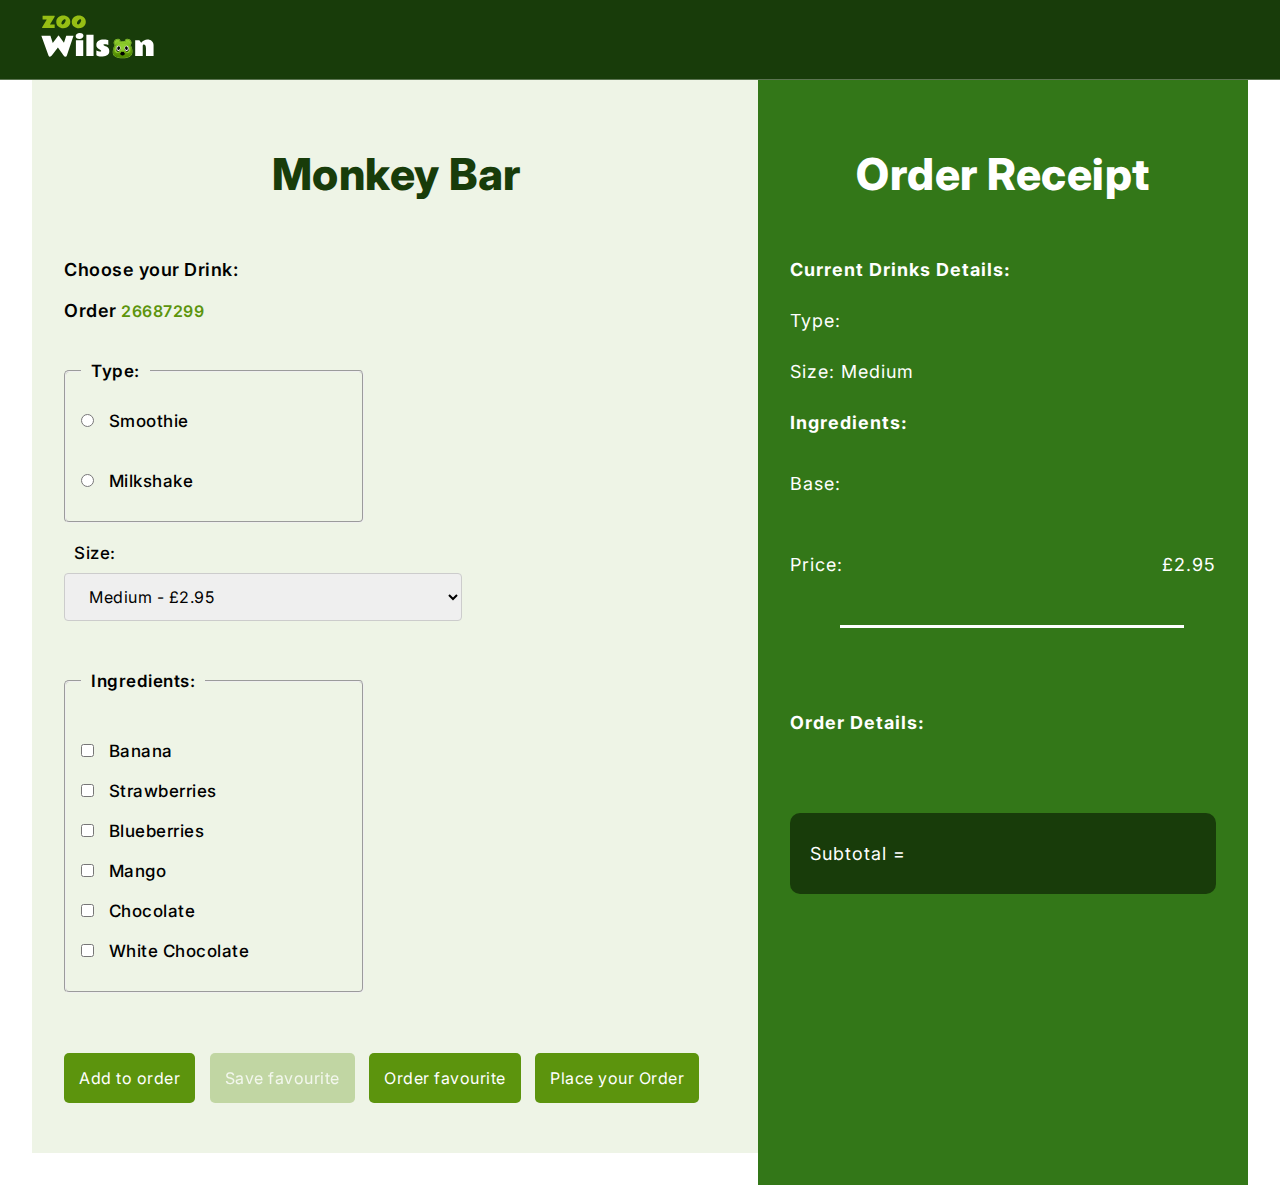
==== commit d6de7117: "final changes" ====
--- a/index.html
+++ b/index.html
@@ -184,7 +184,9 @@
                     <div> 
                         <p class="b">Order Details: </p>
                         <div class="order-status">
-                            <p id="order-details"></p> <!-- ordem 1 - item details -->
+                            <p id="order-details">
+                                
+                            </p> <!-- ordem 1 - item details -->
                             <p id="item-price"></p> <!-- ordem 1 - item price-->
                         </div>
                     </div>
--- a/css/style.css
+++ b/css/style.css
@@ -243,6 +243,11 @@
 .place-order button:hover{
     background-color: rgba(255, 255, 255, 0.836);
 }
+p#order-details{
+    max-width: 90% !important;
+    word-wrap: break-word;
+    overflow-wrap: break-word;
+}
 .final-message{
     margin-top: 20px;
     text-align: center;
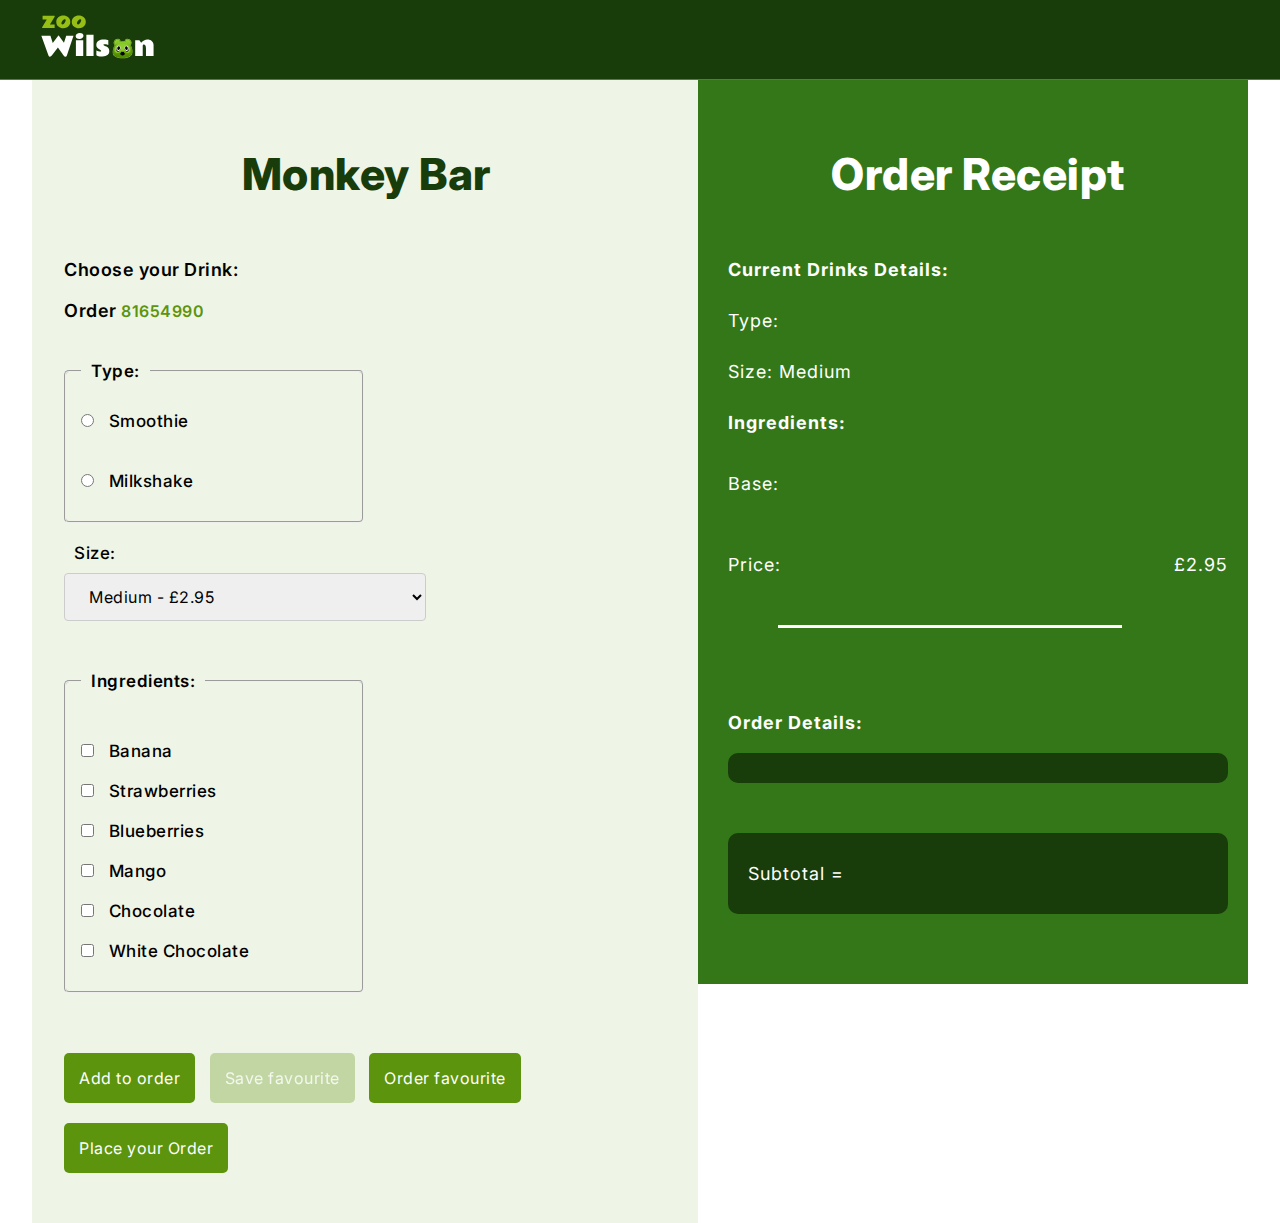
==== commit 2d414211: "changes on html css" ====
--- a/index.html
+++ b/index.html
@@ -118,7 +118,7 @@
                                                     <label for="chocolate">Chocolate</label><br/>
                                                 </li>
                                                 <li>
-                                                    <input type="checkbox" id="white-chocolate" name="ingredients" value="White-chocolate">
+                                                    <input type="checkbox" id="white-chocolate" name="ingredients" value="White Chocolate">
                                                     <label for="white-chocolate">White Chocolate</label>
                                                 </li>
                                             </ul>
@@ -173,7 +173,7 @@
 
                     </p>
                     <p id="drink-extra">
-
+                        
                     </p>
                     <div class="current-price">
                         <p>Price: </p>
--- a/css/style.css
+++ b/css/style.css
@@ -86,7 +86,7 @@
 }
 .monkey-bar .container .drink-selection{
     width: 100%;
-    max-width: 76.8rem;
+    max-width: 75rem;
     background-color: var(--bg-light);
     padding: 7rem 3rem 5rem 3.2rem;
 }
@@ -168,10 +168,10 @@
 }
 .monkey-bar .container .order-selection{
     width: 100%;
-    max-width: 49rem;
+    max-width: 55rem;
     background-color: #1e6900e7;
-    padding: 7rem 3.2rem 10rem 3.2rem;
-    height: 110.5rem;
+    padding: 7rem 2rem 2rem 3rem;
+    min-height: 100vh;
 }
 .monkey-bar .container .order-selection{
     color: white;
@@ -212,6 +212,13 @@
     display: flex;
     align-items: flex-start;
     justify-content: space-between;
+    background-color: var(--text-dark);
+    padding: 0px 15px 0px 15px;
+    border-radius: 10px;
+    margin-top: 20px;
+    font-size: 16px;
+    font-family: 'Inter', sans-serif;
+    font-weight: 600;
 }
 .output-area .order-status p#order-details{
     width: 100%;
@@ -244,7 +251,7 @@
     background-color: rgba(255, 255, 255, 0.836);
 }
 p#order-details{
-    max-width: 90% !important;
+    max-width: 80% !important;
     word-wrap: break-word;
     overflow-wrap: break-word;
 }
